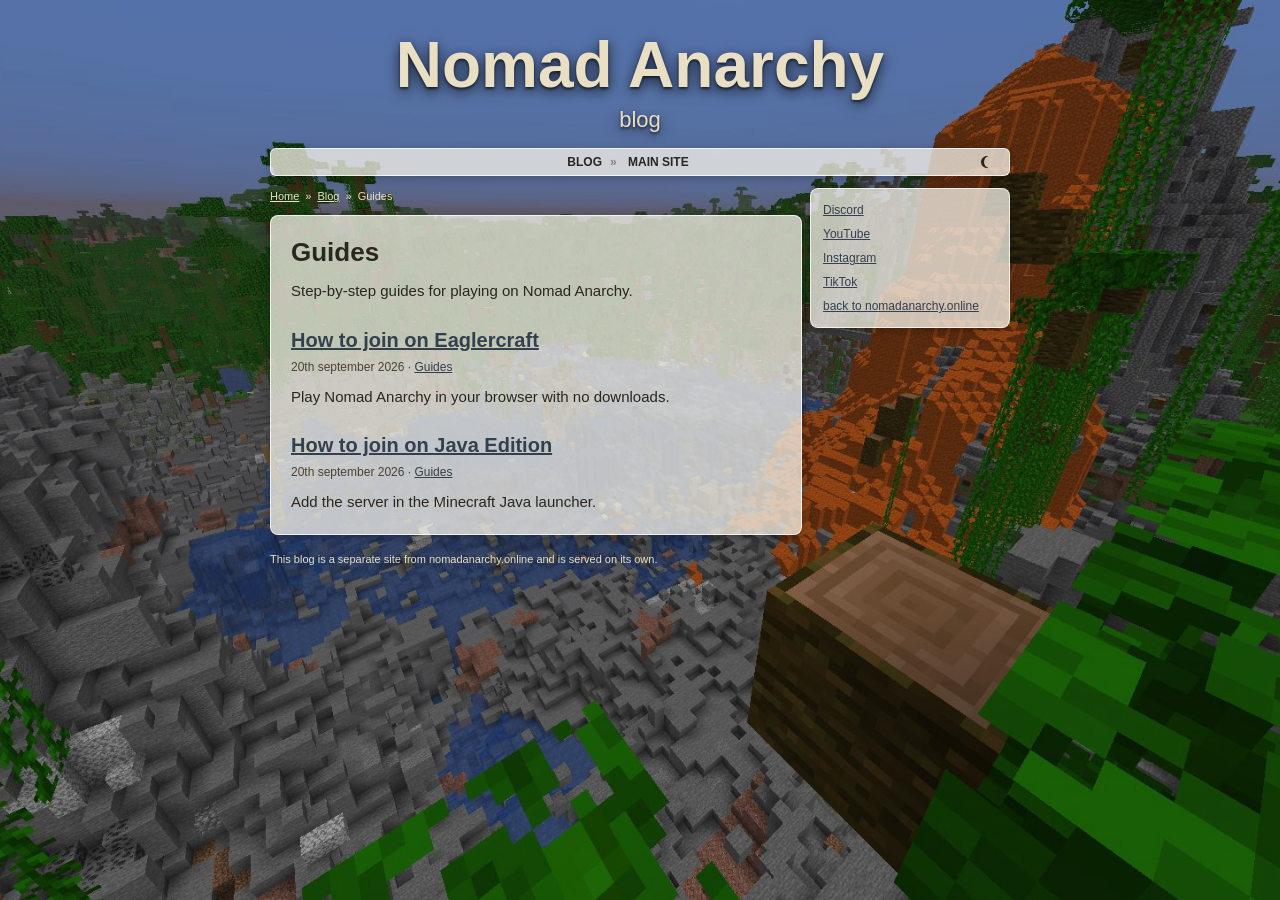
==== category/guides/index.html @ f5093957 "blog" ====
<!DOCTYPE html>
<html lang="en">
<head>
    <meta charset="utf-8">
    <meta name="viewport" content="width=device-width, initial-scale=1">
    <title>Guides - Nomad Anarchy Blog</title>
    <meta name="description" content="Step-by-step guides for playing on the Nomad Anarchy Minecraft server.">
    <link rel="canonical" href="https://blog.nomadanarchy.online/category/guides/">
    <meta property="og:type" content="website">
    <meta property="og:site_name" content="Nomad Anarchy Blog">
    <meta property="og:title" content="Guides - Nomad Anarchy Blog">
    <meta property="og:description" content="Step-by-step guides for playing on the Nomad Anarchy Minecraft server.">
    <meta property="og:url" content="https://blog.nomadanarchy.online/category/guides/">
    <meta property="og:locale" content="en_US">
    <meta property="og:image" content="https://nomadanarchy.online/logo.png">
    <meta property="og:image:width" content="256">
    <meta property="og:image:height" content="256">
    <meta property="og:image:alt" content="Nomad Anarchy logo">
    <meta name="twitter:card" content="summary">
    <meta name="twitter:title" content="Guides - Nomad Anarchy Blog">
    <meta name="twitter:description" content="Step-by-step guides for playing on the Nomad Anarchy Minecraft server.">
    <meta name="twitter:image" content="https://nomadanarchy.online/logo.png">
    <meta name="twitter:image:alt" content="Nomad Anarchy logo">
    <meta name="theme-color" content="#f4f0e4">
    <link rel="icon" href="https://nomadanarchy.online/logo.png" type="image/png">
    <link rel="apple-touch-icon" href="https://nomadanarchy.online/logo.png">
    <script>
    (function () {
        var theme = 'light';
        try {
            var saved = localStorage.getItem('theme');
            if (saved === 'light' || saved === 'dark') theme = saved;
        } catch (e) {}
        document.documentElement.setAttribute('data-theme', theme);
        document.querySelector('meta[name="theme-color"]').setAttribute('content', theme === 'dark' ? '#1a1a1a' : '#f4f0e4');
    })();
    </script>
    <link rel="stylesheet" href="../../style.css">
    <script src="../../script.js" defer></script>
    <script type="application/ld+json">
    {
      "@context": "https://schema.org",
      "@type": "CollectionPage",
      "name": "Guides",
      "url": "https://blog.nomadanarchy.online/category/guides/",
      "isPartOf": {
        "@type": "Blog",
        "@id": "https://blog.nomadanarchy.online/#blog",
        "name": "Nomad Anarchy Blog",
        "url": "https://blog.nomadanarchy.online/"
      }
    }
    </script>
</head>
<body>
<a class="skip" href="#main">skip to content</a>
<div class="wrap">
    <header>
        <div class="site-title"><a href="https://nomadanarchy.online" translate="no">Nomad Anarchy</a></div>
        <p class="site-subtitle">blog</p>
        <nav class="nav" aria-label="main">
            <a href="../../">blog</a><span class="nav-sep" aria-hidden="true">&raquo;</span>
            <a href="https://nomadanarchy.online">main site</a>
            <button id="theme-btn" class="theme-btn" type="button" aria-label="switch to dark mode" title="switch to dark mode">
                <svg width="16" height="16" viewBox="0 0 16 16" fill="currentColor" aria-hidden="true" focusable="false"><path d="M7.5 2.2A6 6 0 1 0 7.5 13.8A6 6 0 0 1 7.5 2.2z"/></svg>
            </button>
        </nav>
    </header>
    <div class="layout">
        <div class="content-column">
            <nav class="breadcrumb" aria-label="breadcrumb">
                <ol>
                    <li><a href="https://nomadanarchy.online">Home</a></li>
                    <li><a href="../../">Blog</a></li>
                    <li><span aria-current="page">Guides</span></li>
                </ol>
            </nav>
            <main id="main" class="panel" tabindex="-1">
                <h1>Guides</h1>
                <p>Step-by-step guides for playing on <span translate="no">Nomad Anarchy</span>.</p>
                <ul class="post-list">
                    <li>
                        <h2><a href="../../posts/how-to-join-eaglercraft/">How to join on Eaglercraft</a></h2>
                        <p class="post-meta"><time datetime="2026-09-20">20th september 2026</time> · <a href="../../category/guides/">Guides</a></p>
                        <p>Play <span translate="no">Nomad Anarchy</span> in your browser with no downloads.</p>
                    </li>
                    <li>
                        <h2><a href="../../posts/how-to-join-java-edition/">How to join on Java Edition</a></h2>
                        <p class="post-meta"><time datetime="2026-09-20">20th september 2026</time> · <a href="../../category/guides/">Guides</a></p>
                        <p>Add the server in the Minecraft Java launcher.</p>
                    </li>
                </ul>
            </main>
        </div>
        <aside class="panel sidebar" aria-label="Nomad Anarchy links">
            <ul>
                <li><a href="https://discord.com/invite/gK5yRMT3C">Discord</a></li>
                <li><a href="https://www.youtube.com/@NomadAnarchy">YouTube</a></li>
                <li><a href="https://www.instagram.com/nomadanarchy/">Instagram</a></li>
                <li><a href="https://www.tiktok.com/@nomadanarchy">TikTok</a></li>
                <li><a href="https://nomadanarchy.online">back to nomadanarchy.online</a></li>
            </ul>
        </aside>
    </div>
    <footer>This blog is a separate site from nomadanarchy.online and is served on its own.</footer>
</div>
</body>
</html>
---- style.css ----
/* Nomad Anarchy Blog. Each theme has its own background image. Light is the default. */
* { box-sizing: border-box; }

html {
    min-height: 100%;
    background-color: #4c6353;
    color-scheme: light;
    scrollbar-width: thin;
    scrollbar-color: #b0a890 #e4e0d0;
}

/* Paths are relative to this stylesheet, not the current page. */
html::before {
    content: "";
    position: fixed;
    inset: 0;
    z-index: -2;
    background: url('./bg-light.jpg') center center / cover no-repeat;
}
html[data-theme="dark"]::before { background-image: url('./bg-dark.jpg'); }

body::before {
    content: "";
    position: fixed;
    inset: 0;
    z-index: -1;
    background: rgba(0,0,0,0.30);
}
html[data-theme="dark"] body::before { background: rgba(0,0,0,0.20); }

body {
    margin: 0;
    font-family: Arial, Helvetica, sans-serif;
    font-size: 15px;
    line-height: 1.5;
    color: #2a2620;
}

a { color: #33404e; text-decoration: underline; }
a:visited { color: #4a3a2c; }
a:hover { color: #1a2028; }
a:focus-visible, button:focus-visible {
    outline: 2px solid #33404e;
    outline-offset: 2px;
}

.wrap {
    width: 100%;
    max-width: 760px;
    margin: 0 auto;
    padding: 30px 10px 20px;
}

.site-title {
    margin: 0;
    text-align: center;
    font-size: 64px;
    line-height: 1.1;
    font-weight: 900;
    color: #e8dfc4;
    text-shadow: 0 2px 3px rgba(0,0,0,0.6), 0 4px 14px rgba(0,0,0,0.7);
}
.site-title a, .site-title a:visited { color: inherit; text-decoration: none; }
.site-subtitle {
    margin: 3px 0 12px;
    text-align: center;
    font-size: 22px;
    color: #e8dfc4;
    text-shadow: 0 2px 3px rgba(0,0,0,0.6), 0 4px 14px rgba(0,0,0,0.7);
}

.nav {
    position: relative;
    margin: 0 0 12px;
    padding: 4px 36px 4px 12px;
    background: rgba(250,247,238,0.74);
    border: 1px solid rgba(255,255,255,0.75);
    border-radius: 6px;
    box-shadow: 0 2px 10px rgba(0,0,0,0.25);
    text-align: center;
    font-size: 12px;
    font-weight: bold;
}
.nav a, .nav a:visited {
    margin: 0 6px;
    color: #2a2620;
    text-transform: uppercase;
    text-decoration: none;
}
.nav a:hover { color: #000; text-decoration: underline; }
.nav-sep { margin: 0 2px; color: #8a8270; }
.theme-btn {
    position: absolute;
    right: 10px;
    top: 50%;
    transform: translateY(-50%);
    padding: 2px;
    border: none;
    background: none;
    color: #2a2620;
    cursor: pointer;
    line-height: 0;
    font: inherit;
}
.theme-btn svg { display: block; }

.layout { display: flex; align-items: flex-start; gap: 8px; }
.content-column { flex: 1; min-width: 0; max-width: 700px; }
.panel {
    background: rgba(250,247,238,0.74);
    border: 1px solid rgba(255,255,255,0.75);
    border-radius: 8px;
    box-shadow: 0 2px 10px rgba(0,0,0,0.25);
    color: #2a2620;
}
main.panel {
    width: 100%;
    max-width: 700px;
    padding: 20px;
    overflow-wrap: anywhere;
}
h1 { margin: 0 0 12px; font-size: 26px; line-height: 1.25; }
h2 { margin: 0 0 5px; font-size: 20px; line-height: 1.3; }
p { margin: 0 0 14px; }
main > :last-child { margin-bottom: 0; }

/* cream text sits directly on the flat background color; if a background photo is added later, add a dim layer (like the main site's) and recheck contrast before removing this comment. */
.breadcrumb {
    margin-bottom: 10px;
    color: #e8dfc4;
    font-size: 11px;
    overflow-wrap: anywhere;
}
.breadcrumb ol {
    display: flex;
    flex-wrap: wrap;
    gap: 3px 0;
    list-style: none;
    margin: 0;
    padding: 0;
}
.breadcrumb li:not(:last-child)::after { content: "\00bb"; margin: 0 6px; }
.breadcrumb a, .breadcrumb a:visited { color: #e8dfc4; }
.breadcrumb a:hover { color: #fff; }
.category-label { margin: 0 0 7px; font-size: 12px; }
.post-meta { margin: 0 0 10px; color: #4a4232; font-size: 12px; }
.post-list { list-style: none; margin: 24px 0 0; padding: 0; }
.post-list > li { margin: 0 0 24px; }
.post-list > li:last-child, .post-list p:last-child { margin-bottom: 0; }
.steps { margin: 0 0 16px; padding-left: 24px; }
.steps li { margin-bottom: 10px; }
.server-address { user-select: all; }

.sidebar {
    flex: 0 0 200px;
    width: 200px;
    padding: 12px;
    font-size: 12px;
    overflow-wrap: anywhere;
}
.sidebar ul { list-style: none; margin: 0; padding: 0; }
.sidebar li { margin-bottom: 6px; }
.sidebar li:last-child { margin-bottom: 0; }
/* cream text sits directly on the flat background color; if a background photo is added later, add a dim layer (like the main site's) and recheck contrast before removing this comment. */
footer { margin-top: 16px; color: #e8dfc4; font-size: 11px; }

.skip { position: absolute; left: -10000px; top: 0; }
.skip:focus {
    position: fixed;
    left: 10px;
    top: 10px;
    z-index: 10;
    padding: 6px 10px;
    background: rgba(250,247,238,0.74);
    border: 1px solid rgba(255,255,255,0.75);
}
.site-title a:focus-visible, .breadcrumb a:focus-visible { outline-color: #e8dfc4; }

::-webkit-scrollbar { width: 10px; }
::-webkit-scrollbar-track { background: #e4e0d0; border: 1px solid #8a8270; }
::-webkit-scrollbar-thumb { background: #b0a890; border: 1px solid #8a8270; }
::-webkit-scrollbar-thumb:hover { background: #9a9280; }

html[data-theme="dark"] {
    background-color: #304125;
    color-scheme: dark;
    scrollbar-color: #3a4250 #1a2028;
}
html[data-theme="dark"] body { color: #e8dfc4; }
html[data-theme="dark"] a { color: #e8dfc4; }
html[data-theme="dark"] a:visited { color: #c8bfa4; }
html[data-theme="dark"] a:hover { color: #fff; }
html[data-theme="dark"] a:focus-visible,
html[data-theme="dark"] button:focus-visible { outline-color: #e8dfc4; }
html[data-theme="dark"] .site-title a,
html[data-theme="dark"] .site-title a:visited { color: inherit; }
html[data-theme="dark"] .panel,
html[data-theme="dark"] .nav,
html[data-theme="dark"] .skip:focus {
    background: rgba(10,10,12,0.6);
    border-color: rgba(255,255,255,0.3);
    color: #e8dfc4;
}
html[data-theme="dark"] .panel,
html[data-theme="dark"] .nav { box-shadow: 0 2px 10px rgba(0,0,0,0.5); }
html[data-theme="dark"] .nav a,
html[data-theme="dark"] .nav a:visited,
html[data-theme="dark"] .theme-btn { color: #e8dfc4; }
html[data-theme="dark"] .nav a:hover { color: #fff; }
html[data-theme="dark"] .nav-sep { color: #555; }
html[data-theme="dark"] .post-meta { color: #a89f84; }
html[data-theme="dark"] .breadcrumb a,
html[data-theme="dark"] .breadcrumb a:visited { color: #e8dfc4; }
html[data-theme="dark"] .breadcrumb a:hover { color: #fff; }
html[data-theme="dark"] ::-webkit-scrollbar-track { background: #1a2028; border-color: #000; }
html[data-theme="dark"] ::-webkit-scrollbar-thumb { background: #3a4250; border-color: #000; }
html[data-theme="dark"] ::-webkit-scrollbar-thumb:hover { background: #4a5260; }

@media (max-width: 900px) {
    .layout { flex-direction: column; }
    .content-column { width: 100%; margin: 0 auto; }
    .sidebar { flex: none; width: 100%; max-width: 700px; margin: 0 auto; }
}
@media (max-width: 600px) {
    .site-title { font-size: 44px; }
}
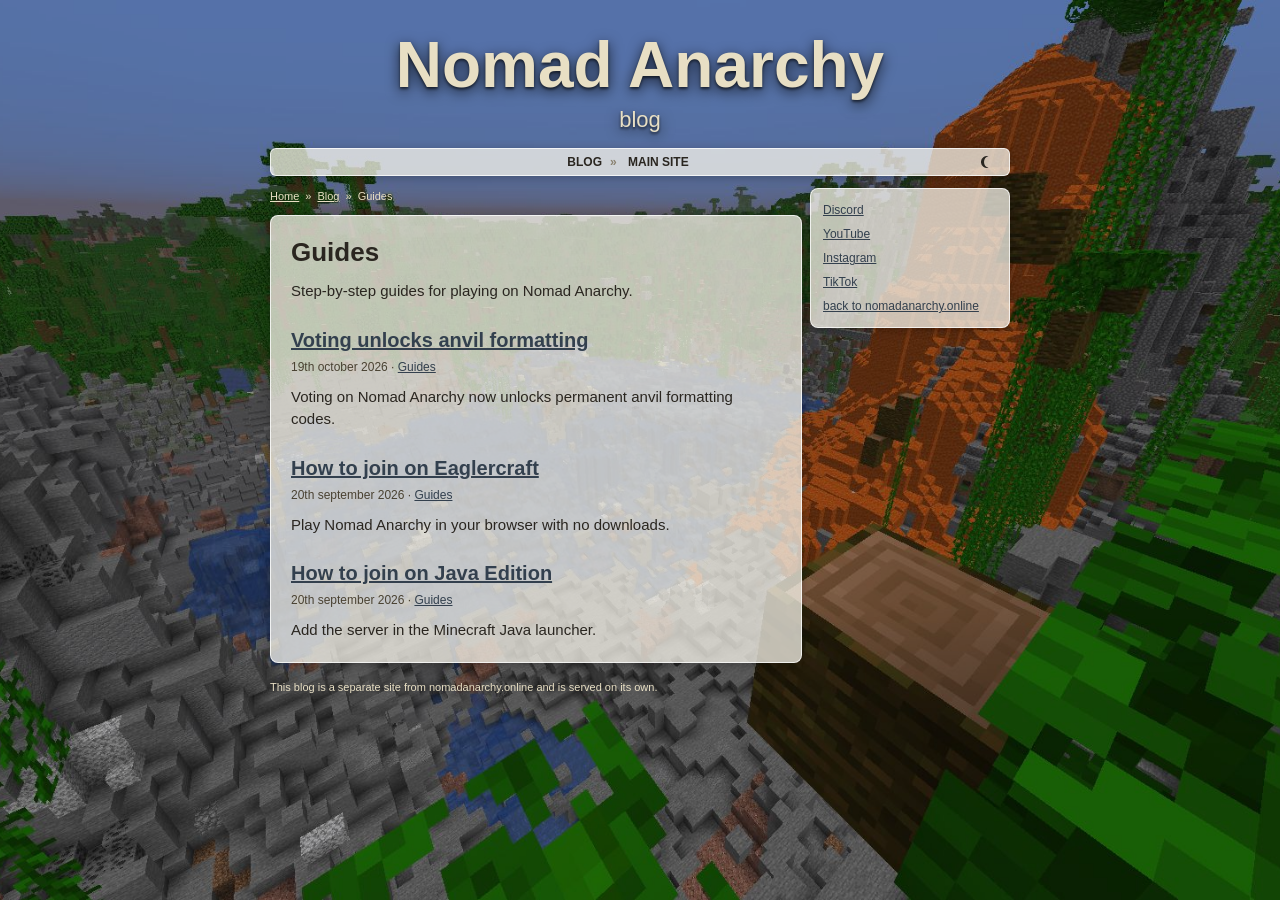
==== commit 10f59ae4: "dsa" ====
--- a/category/guides/index.html
+++ b/category/guides/index.html
@@ -1,5 +1,6 @@
 <!DOCTYPE html>
 <html lang="en">
+
 <head>
     <meta charset="utf-8">
     <meta name="viewport" content="width=device-width, initial-scale=1">
@@ -12,28 +13,28 @@
     <meta property="og:description" content="Step-by-step guides for playing on the Nomad Anarchy Minecraft server.">
     <meta property="og:url" content="https://blog.nomadanarchy.online/category/guides/">
     <meta property="og:locale" content="en_US">
-    <meta property="og:image" content="https://nomadanarchy.online/logo.png">
+    <meta property="og:image" content="./logo.png">
     <meta property="og:image:width" content="256">
     <meta property="og:image:height" content="256">
     <meta property="og:image:alt" content="Nomad Anarchy logo">
     <meta name="twitter:card" content="summary">
     <meta name="twitter:title" content="Guides - Nomad Anarchy Blog">
     <meta name="twitter:description" content="Step-by-step guides for playing on the Nomad Anarchy Minecraft server.">
-    <meta name="twitter:image" content="https://nomadanarchy.online/logo.png">
+    <meta name="twitter:image" content="./logo.png">
     <meta name="twitter:image:alt" content="Nomad Anarchy logo">
     <meta name="theme-color" content="#f4f0e4">
-    <link rel="icon" href="https://nomadanarchy.online/logo.png" type="image/png">
-    <link rel="apple-touch-icon" href="https://nomadanarchy.online/logo.png">
+    <link rel="icon" href="./logo.png" type="image/png">
+    <link rel="apple-touch-icon" href="./logo.png">
     <script>
-    (function () {
-        var theme = 'light';
-        try {
-            var saved = localStorage.getItem('theme');
-            if (saved === 'light' || saved === 'dark') theme = saved;
-        } catch (e) {}
-        document.documentElement.setAttribute('data-theme', theme);
-        document.querySelector('meta[name="theme-color"]').setAttribute('content', theme === 'dark' ? '#1a1a1a' : '#f4f0e4');
-    })();
+        (function () {
+            var theme = 'light';
+            try {
+                var saved = localStorage.getItem('theme');
+                if (saved === 'light' || saved === 'dark') theme = saved;
+            } catch (e) { }
+            document.documentElement.setAttribute('data-theme', theme);
+            document.querySelector('meta[name="theme-color"]').setAttribute('content', theme === 'dark' ? '#1a1a1a' : '#f4f0e4');
+        })();
     </script>
     <link rel="stylesheet" href="../../style.css">
     <script src="../../script.js" defer></script>
@@ -52,57 +53,73 @@
     }
     </script>
 </head>
+
 <body>
-<a class="skip" href="#main">skip to content</a>
-<div class="wrap">
-    <header>
-        <div class="site-title"><a href="https://nomadanarchy.online" translate="no">Nomad Anarchy</a></div>
-        <p class="site-subtitle">blog</p>
-        <nav class="nav" aria-label="main">
-            <a href="../../">blog</a><span class="nav-sep" aria-hidden="true">&raquo;</span>
-            <a href="https://nomadanarchy.online">main site</a>
-            <button id="theme-btn" class="theme-btn" type="button" aria-label="switch to dark mode" title="switch to dark mode">
-                <svg width="16" height="16" viewBox="0 0 16 16" fill="currentColor" aria-hidden="true" focusable="false"><path d="M7.5 2.2A6 6 0 1 0 7.5 13.8A6 6 0 0 1 7.5 2.2z"/></svg>
-            </button>
-        </nav>
-    </header>
-    <div class="layout">
-        <div class="content-column">
-            <nav class="breadcrumb" aria-label="breadcrumb">
-                <ol>
-                    <li><a href="https://nomadanarchy.online">Home</a></li>
-                    <li><a href="../../">Blog</a></li>
-                    <li><span aria-current="page">Guides</span></li>
-                </ol>
+    <a class="skip" href="#main">skip to content</a>
+    <div class="wrap">
+        <header>
+            <div class="site-title"><a href="https://nomadanarchy.online" translate="no">Nomad Anarchy</a></div>
+            <p class="site-subtitle">blog</p>
+            <nav class="nav" aria-label="main">
+                <a href="../../">blog</a><span class="nav-sep" aria-hidden="true">&raquo;</span>
+                <a href="https://nomadanarchy.online">main site</a>
+                <button id="theme-btn" class="theme-btn" type="button" aria-label="switch to dark mode"
+                    title="switch to dark mode">
+                    <svg width="16" height="16" viewBox="0 0 16 16" fill="currentColor" aria-hidden="true"
+                        focusable="false">
+                        <path d="M7.5 2.2A6 6 0 1 0 7.5 13.8A6 6 0 0 1 7.5 2.2z" />
+                    </svg>
+                </button>
             </nav>
-            <main id="main" class="panel" tabindex="-1">
-                <h1>Guides</h1>
-                <p>Step-by-step guides for playing on <span translate="no">Nomad Anarchy</span>.</p>
-                <ul class="post-list">
-                    <li>
-                        <h2><a href="../../posts/how-to-join-eaglercraft/">How to join on Eaglercraft</a></h2>
-                        <p class="post-meta"><time datetime="2026-09-20">20th september 2026</time> · <a href="../../category/guides/">Guides</a></p>
-                        <p>Play <span translate="no">Nomad Anarchy</span> in your browser with no downloads.</p>
-                    </li>
-                    <li>
-                        <h2><a href="../../posts/how-to-join-java-edition/">How to join on Java Edition</a></h2>
-                        <p class="post-meta"><time datetime="2026-09-20">20th september 2026</time> · <a href="../../category/guides/">Guides</a></p>
-                        <p>Add the server in the Minecraft Java launcher.</p>
-                    </li>
+        </header>
+        <div class="layout">
+            <div class="content-column">
+                <nav class="breadcrumb" aria-label="breadcrumb">
+                    <ol>
+                        <li><a href="https://nomadanarchy.online">Home</a></li>
+                        <li><a href="../../">Blog</a></li>
+                        <li><span aria-current="page">Guides</span></li>
+                    </ol>
+                </nav>
+                <main id="main" class="panel" tabindex="-1">
+                    <h1>Guides</h1>
+                    <p>Step-by-step guides for playing on <span translate="no">Nomad Anarchy</span>.</p>
+                    <ul class="post-list">
+                        <li>
+                            <h2><a href="./posts/voting-unlocks-anvil-formatting/">Voting unlocks anvil formatting</a>
+                            </h2>
+                            <p class="post-meta"><time datetime="2026-09-20">19th october 2026</time> · <a
+                                    href="./category/guides/">Guides</a>
+                            </p>
+                            <p>Voting on Nomad Anarchy now unlocks permanent anvil formatting codes.</p>
+                        </li>
+                        <li>
+                            <h2><a href="../../posts/how-to-join-eaglercraft/">How to join on Eaglercraft</a></h2>
+                            <p class="post-meta"><time datetime="2026-09-20">20th september 2026</time> · <a
+                                    href="../../category/guides/">Guides</a></p>
+                            <p>Play <span translate="no">Nomad Anarchy</span> in your browser with no downloads.</p>
+                        </li>
+                        <li>
+                            <h2><a href="../../posts/how-to-join-java-edition/">How to join on Java Edition</a></h2>
+                            <p class="post-meta"><time datetime="2026-09-20">20th september 2026</time> · <a
+                                    href="../../category/guides/">Guides</a></p>
+                            <p>Add the server in the Minecraft Java launcher.</p>
+                        </li>
+                    </ul>
+                </main>
+            </div>
+            <aside class="panel sidebar" aria-label="Nomad Anarchy links">
+                <ul>
+                    <li><a href="https://discord.com/invite/gK5yRMT3C">Discord</a></li>
+                    <li><a href="https://www.youtube.com/@NomadAnarchy">YouTube</a></li>
+                    <li><a href="https://www.instagram.com/nomadanarchy/">Instagram</a></li>
+                    <li><a href="https://www.tiktok.com/@nomadanarchy">TikTok</a></li>
+                    <li><a href="https://nomadanarchy.online">back to nomadanarchy.online</a></li>
                 </ul>
-            </main>
+            </aside>
         </div>
-        <aside class="panel sidebar" aria-label="Nomad Anarchy links">
-            <ul>
-                <li><a href="https://discord.com/invite/gK5yRMT3C">Discord</a></li>
-                <li><a href="https://www.youtube.com/@NomadAnarchy">YouTube</a></li>
-                <li><a href="https://www.instagram.com/nomadanarchy/">Instagram</a></li>
-                <li><a href="https://www.tiktok.com/@nomadanarchy">TikTok</a></li>
-                <li><a href="https://nomadanarchy.online">back to nomadanarchy.online</a></li>
-            </ul>
-        </aside>
+        <footer>This blog is a separate site from nomadanarchy.online and is served on its own.</footer>
     </div>
-    <footer>This blog is a separate site from nomadanarchy.online and is served on its own.</footer>
-</div>
 </body>
-</html>
+
+</html>
